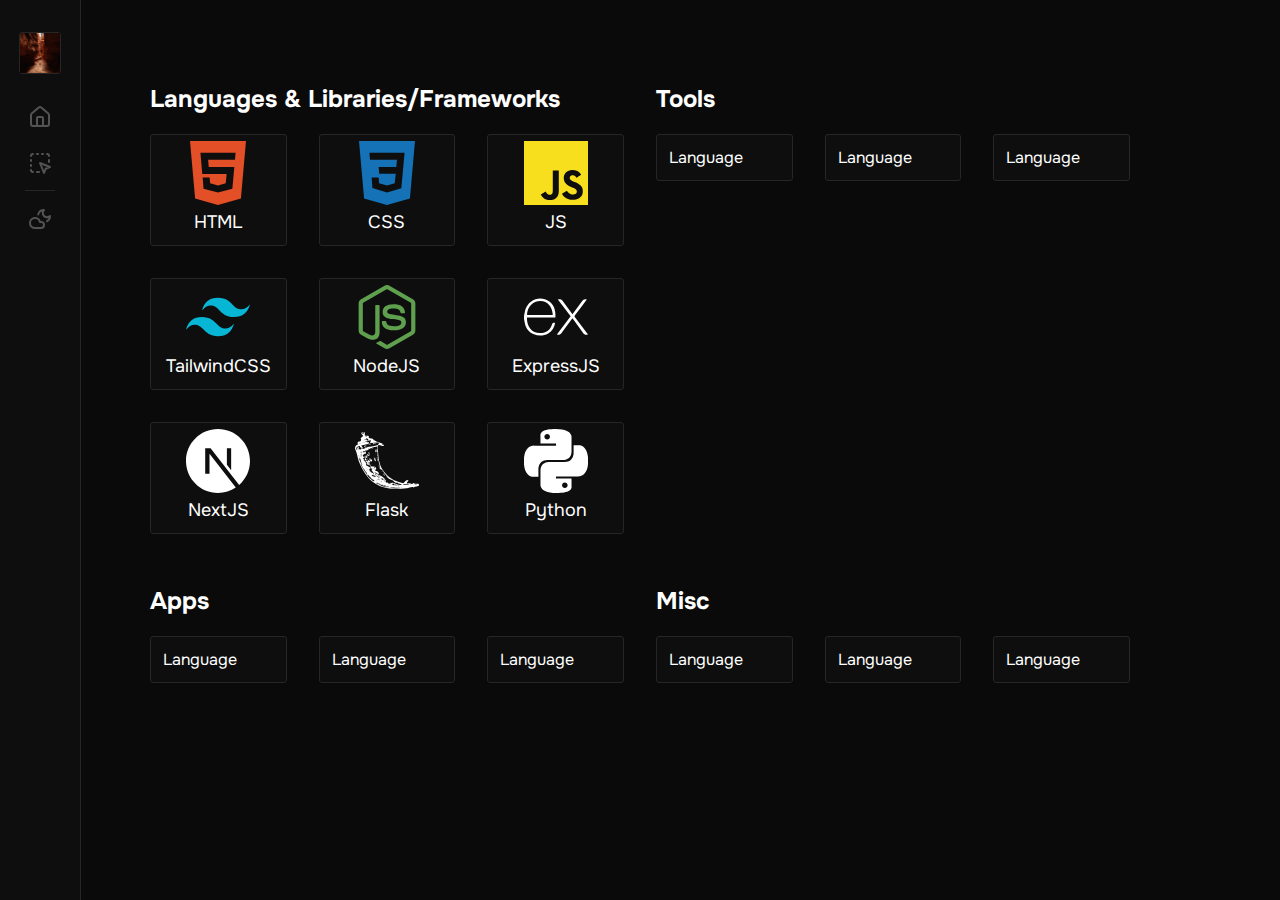
==== tools.html @ aadc6fd4 "a" ====
<!DOCTYPE html>
<html lang="en">

<head>
    <script src="./js/main.js"></script>
    <script src="./js/theme.js"></script>
    <script src="./js/tooltip.js"></script>
    <link rel="stylesheet" href="./css/styles.css">
    <link rel="stylesheet" href="./css/rootVariables.css">
    <link rel="stylesheet" href="./css/responsive.css">
    <meta charset="UTF-8">
    <meta name="viewport" content="width=device-width, initial-scale=1.0">
    <meta name="description"
        content="Aldo Hernandez is a web developer from Utah. He specializes mainly in web design but also has experience in Discord bot development.">
    <link rel="icon" type="image/x-icon" href="./assets/img/favicon.ico">
    <meta name="keywords" content="web developer, web design, discord bot development, aldo hernandez">
    <title>Aldo Hernandez | Web Developer</title>
</head>

<body>
    <main class="root">
        <div class="sidebar-main-container">
            <div class="sidebar-toggle">
                <div class="sidebar-toggle-button tooltip" onclick="toggleSidebar()">
                    <svg xmlns="http://www.w3.org/2000/svg" width="24" height="24" viewBox="0 0 24 24" fill="none"
                        stroke="currentColor" stroke-width="2" stroke-linecap="round" stroke-linejoin="round">
                        <line x1="4" x2="20" y1="12" y2="12" />
                        <line x1="4" x2="20" y1="6" y2="6" />
                        <line x1="4" x2="20" y1="18" y2="18" />
                    </svg>
                    <div class="tooltip-content">
                        Toggle Sidebar
                    </div>
                </div>
            </div>
            <aside id="sidebar" class="sidebar-container">
                <ul class="sidebar-items-container">
                    <div class="sidebar-brand-container">
                        <div class="sidebar-brand tooltip" onclick="toggleSidebar()">
                            <img src="./assets/img/hero_image.jpg" alt="logo" width="40" height="40">
                            <div class="tooltip-content">
                                Toggle Sidebar
                            </div>
                        </div>
                    </div>
                    <li class="sidebar-item">
                        <a href="/" class="sidebar-item-link tooltip">
                            <svg xmlns="http://www.w3.org/2000/svg" width="24" height="24" viewBox="0 0 24 24"
                                fill="none" stroke="currentColor" stroke-width="2" stroke-linecap="round"
                                stroke-linejoin="round">
                                <path d="M15 21v-8a1 1 0 0 0-1-1h-4a1 1 0 0 0-1 1v8" />
                                <path
                                    d="M3 10a2 2 0 0 1 .709-1.528l7-5.999a2 2 0 0 1 2.582 0l7 5.999A2 2 0 0 1 21 10v9a2 2 0 0 1-2 2H5a2 2 0 0 1-2-2z" />
                            </svg>
                            <div class="tooltip-content">Home</div>
                        </a>
                    </li>
                    <li class="sidebar-item">
                        <a href="/tools.html" class="sidebar-item-link tooltip">
                            <svg xmlns="http://www.w3.org/2000/svg" width="24" height="24" viewBox="0 0 24 24"
                                fill="none" stroke="currentColor" stroke-width="2" stroke-linecap="round"
                                stroke-linejoin="round">
                                <path d="M5 3a2 2 0 0 0-2 2" />
                                <path d="M19 3a2 2 0 0 1 2 2" />
                                <path d="m12 12 4 10 1.7-4.3L22 16Z" />
                                <path d="M5 21a2 2 0 0 1-2-2" />
                                <path d="M9 3h1" />
                                <path d="M9 21h2" />
                                <path d="M14 3h1" />
                                <path d="M3 9v1" />
                                <path d="M21 9v2" />
                                <path d="M3 14v1" />
                            </svg>
                            <div class="tooltip-content">Tools</div>
                        </a>
                    </li>
                    <div class="horizontal-divider"></div>
                    <li class="sidebar-item tooltip">
                        <div class="sidebar-item-link theme-changer" onclick="toggleTheme()"></div>
                        <div class="tooltip-content">
                            Toggle Theme
                        </div>
                    </li>
                </ul>
            </aside>
        </div>

        <div class="container grid-container">
            <article class="languages-container">
                <h2 class="section-title">Languages & Libraries/Frameworks</h2>
                <div class="grid-cols-3">
                    <div class="card no-transform">
                        <div class="card-header">
                            <svg class="card-svg" fill="#E34F26" width="64" heigth="64" viewBox="0 0 24 24"
                                xmlns="http://www.w3.org/2000/svg">
                                <path
                                    d="M1.5 0h21l-1.91 21.563L11.977 24l-8.564-2.438L1.5 0zm7.031 9.75l-.232-2.718 10.059.003.23-2.622L5.412 4.41l.698 8.01h9.126l-.326 3.426-2.91.804-2.955-.81-.188-2.11H6.248l.33 4.171L12 19.351l5.379-1.443.744-8.157H8.531z" />
                            </svg>
                        </div>
                        <div class="card-content text-center text-lg">
                            <span>HTML</span>
                        </div>
                    </div>
                    <div class="card no-transform">
                        <div class="card-header">
                            <svg class="card-svg" fill="#1572B6" width="64" heigth="64" viewBox="0 0 24 24"
                                xmlns="http://www.w3.org/2000/svg">
                                <path
                                    d="M1.5 0h21l-1.91 21.563L11.977 24l-8.565-2.438L1.5 0zm17.09 4.413L5.41 4.41l.213 2.622 10.125.002-.255 2.716h-6.64l.24 2.573h6.182l-.366 3.523-2.91.804-2.956-.81-.188-2.11h-2.61l.29 3.855L12 19.288l5.373-1.53L18.59 4.414z" />
                            </svg>
                        </div>
                        <div class="card-content text-center text-lg">
                            <span>CSS</span>
                        </div>
                    </div>
                    <div class="card no-transform">
                        <div class="card-header">
                            <svg class="card-svg" fill="#F7DF1E" width="64" heigth="64" viewBox="0 0 24 24"
                                xmlns="http://www.w3.org/2000/svg">
                                <path
                                    d="M0 0h24v24H0V0zm22.034 18.276c-.175-1.095-.888-2.015-3.003-2.873-.736-.345-1.554-.585-1.797-1.14-.091-.33-.105-.51-.046-.705.15-.646.915-.84 1.515-.66.39.12.75.42.976.9 1.034-.676 1.034-.676 1.755-1.125-.27-.42-.404-.601-.586-.78-.63-.705-1.469-1.065-2.834-1.034l-.705.089c-.676.165-1.32.525-1.71 1.005-1.14 1.291-.811 3.541.569 4.471 1.365 1.02 3.361 1.244 3.616 2.205.24 1.17-.87 1.545-1.966 1.41-.811-.18-1.26-.586-1.755-1.336l-1.83 1.051c.21.48.45.689.81 1.109 1.74 1.756 6.09 1.666 6.871-1.004.029-.09.24-.705.074-1.65l.046.067zm-8.983-7.245h-2.248c0 1.938-.009 3.864-.009 5.805 0 1.232.063 2.363-.138 2.711-.33.689-1.18.601-1.566.48-.396-.196-.597-.466-.83-.855-.063-.105-.11-.196-.127-.196l-1.825 1.125c.305.63.75 1.172 1.324 1.517.855.51 2.004.675 3.207.405.783-.226 1.458-.691 1.811-1.411.51-.93.402-2.07.397-3.346.012-2.054 0-4.109 0-6.179l.004-.056z" />
                            </svg>
                        </div>
                        <div class="card-content text-center text-lg">
                            <span>JS</span>
                        </div>
                    </div>
                    <div class="card no-transform">
                        <div class="card-header">
                            <svg class="card-svg" fill="#06B6D4" width="64" heigth="64" viewBox="0 0 24 24"
                                xmlns="http://www.w3.org/2000/svg">
                                <path
                                    d="M12.001,4.8c-3.2,0-5.2,1.6-6,4.8c1.2-1.6,2.6-2.2,4.2-1.8c0.913,0.228,1.565,0.89,2.288,1.624 C13.666,10.618,15.027,12,18.001,12c3.2,0,5.2-1.6,6-4.8c-1.2,1.6-2.6,2.2-4.2,1.8c-0.913-0.228-1.565-0.89-2.288-1.624 C16.337,6.182,14.976,4.8,12.001,4.8z M6.001,12c-3.2,0-5.2,1.6-6,4.8c1.2-1.6,2.6-2.2,4.2-1.8c0.913,0.228,1.565,0.89,2.288,1.624 c1.177,1.194,2.538,2.576,5.512,2.576c3.2,0,5.2-1.6,6-4.8c-1.2,1.6-2.6,2.2-4.2,1.8c-0.913-0.228-1.565-0.89-2.288-1.624 C10.337,13.382,8.976,12,6.001,12z" />
                            </svg>
                        </div>
                        <div class="card-content text-center text-lg">
                            <span>TailwindCSS</span>
                        </div>
                    </div>
                    <div class="card no-transform">
                        <div class="card-header">
                            <svg class="card-svg" fill="#5FA04E" width="64" heigth="64" viewBox="0 0 24 24"
                                xmlns="http://www.w3.org/2000/svg">
                                <path
                                    d="M11.998,24c-0.321,0-0.641-0.084-0.922-0.247l-2.936-1.737c-0.438-0.245-0.224-0.332-0.08-0.383 c0.585-0.203,0.703-0.25,1.328-0.604c0.065-0.037,0.151-0.023,0.218,0.017l2.256,1.339c0.082,0.045,0.197,0.045,0.272,0l8.795-5.076 c0.082-0.047,0.134-0.141,0.134-0.238V6.921c0-0.099-0.053-0.192-0.137-0.242l-8.791-5.072c-0.081-0.047-0.189-0.047-0.271,0 L3.075,6.68C2.99,6.729,2.936,6.825,2.936,6.921v10.15c0,0.097,0.054,0.189,0.139,0.235l2.409,1.392 c1.307,0.654,2.108-0.116,2.108-0.89V7.787c0-0.142,0.114-0.253,0.256-0.253h1.115c0.139,0,0.255,0.112,0.255,0.253v10.021 c0,1.745-0.95,2.745-2.604,2.745c-0.508,0-0.909,0-2.026-0.551L2.28,18.675c-0.57-0.329-0.922-0.945-0.922-1.604V6.921 c0-0.659,0.353-1.275,0.922-1.603l8.795-5.082c0.557-0.315,1.296-0.315,1.848,0l8.794,5.082c0.57,0.329,0.924,0.944,0.924,1.603 v10.15c0,0.659-0.354,1.273-0.924,1.604l-8.794,5.078C12.643,23.916,12.324,24,11.998,24z M19.099,13.993 c0-1.9-1.284-2.406-3.987-2.763c-2.731-0.361-3.009-0.548-3.009-1.187c0-0.528,0.235-1.233,2.258-1.233 c1.807,0,2.473,0.389,2.747,1.607c0.024,0.115,0.129,0.199,0.247,0.199h1.141c0.071,0,0.138-0.031,0.186-0.081 c0.048-0.054,0.074-0.123,0.067-0.196c-0.177-2.098-1.571-3.076-4.388-3.076c-2.508,0-4.004,1.058-4.004,2.833 c0,1.925,1.488,2.457,3.895,2.695c2.88,0.282,3.103,0.703,3.103,1.269c0,0.983-0.789,1.402-2.642,1.402 c-2.327,0-2.839-0.584-3.011-1.742c-0.02-0.124-0.126-0.215-0.253-0.215h-1.137c-0.141,0-0.254,0.112-0.254,0.253 c0,1.482,0.806,3.248,4.655,3.248C17.501,17.007,19.099,15.91,19.099,13.993z" />
                            </svg>
                        </div>
                        <div class="card-content text-center text-lg">
                            <span>NodeJS</span>
                        </div>
                    </div>
                    <div class="card no-transform">
                        <div class="card-header">
                            <svg class="card-svg" fill="#FFF" width="64" height="64" viewBox="0 0 32 32"
                                xmlns="http://www.w3.org/2000/svg">
                                <path
                                    d="M32 24.795c-1.164.296-1.884.013-2.53-.957l-4.594-6.356-.664-.88-5.365 7.257c-.613.873-1.256 1.253-2.4.944l6.87-9.222-6.396-8.33c1.1-.214 1.86-.105 2.535.88l4.765 6.435 4.8-6.4c.615-.873 1.276-1.205 2.38-.883l-2.48 3.288-3.36 4.375c-.4.5-.345.842.023 1.325L32 24.795zM.008 15.427l.562-2.764C2.1 7.193 8.37 4.92 12.694 8.3c2.527 1.988 3.155 4.8 3.03 7.95H1.48c-.214 5.67 3.867 9.092 9.07 7.346 1.825-.613 2.9-2.042 3.438-3.83.273-.896.725-1.036 1.567-.78-.43 2.236-1.4 4.104-3.45 5.273-3.063 1.75-7.435 1.184-9.735-1.248C1 21.6.434 19.812.18 17.9c-.04-.316-.12-.617-.18-.92q.008-.776.008-1.552zm1.498-.38h12.872c-.084-4.1-2.637-7.012-6.126-7.037-3.83-.03-6.58 2.813-6.746 7.037z" />
                            </svg>
                        </div>
                        <div class="card-content text-center text-lg">
                            <span>ExpressJS</span>
                        </div>
                    </div>
                    <div class="card no-transform">
                        <div class="card-header">
                            <svg class="card-svg" fill="#FFF" width="64" height="64" viewBox="0 0 24 24"
                                xmlns="http://www.w3.org/2000/svg">
                                <path
                                    d="M18.665 21.978C16.758 23.255 14.465 24 12 24 5.377 24 0 18.623 0 12S5.377 0 12 0s12 5.377 12 12c0 3.583-1.574 6.801-4.067 9.001L9.219 7.2H7.2v9.596h1.615V9.251l9.85 12.727Zm-3.332-8.533 1.6 2.061V7.2h-1.6v6.245Z" />
                            </svg>
                        </div>
                        <div class="card-content text-center text-lg">
                            <span>NextJS</span>
                        </div>
                    </div>
                    <div class="card no-transform">
                        <div class="card-header">
                            <svg class="card-svg" fill="#FFF" width="64" height="64" viewBox="0 0 32 32"
                                xmlns="http://www.w3.org/2000/svg">
                                <path
                                    d="M9.563 26.873c-1.22-.96-2.52-1.878-3.408-3.172-1.87-2.283-3.31-4.925-4.294-7.703-.595-1.806-.8-3.743-1.566-5.48-.802-1.26.138-2.64 1.52-3.04.615-.118 1.696-.7.39-.284-1.17.858-1.283-.78-.083-.884.82-.11 1.12-.78.84-1.382-.88-.574 2.132-1.203.616-2.06C2 1.168 5.786.84 4.852 2.774 4.63 4.26 7.498 2.5 6.832 4.218c.677.825 2.534.188 2.487 1.345.986.068 1.324.897 2.25.96.96.433 2.697.774 3.023 1.855-.95.753-3.153-1.555-3.26.53.288 3.08.214 6.252 1.34 9.185.533 1.775 1.825 3.173 2.99 4.556 1.117 1.354 2.63 2.308 4.17 3.11 1.352.638 2.81 1.06 4.283 1.326.597-.457 1.653-2.156 2.584-1.44.045.806-1.85 1.684-.09 1.595 1.035-.312 1.752.8 2.603-.204.785.93 3.26-.593 2.703 1.306-.755.487-1.856.193-2.612.863-1.247-.623-2.24.557-3.62.408-1.533.275-3.092.385-4.646.387-2.55-.2-5.153-.286-7.578-1.174-1.367-.397-2.7-1.175-3.9-1.954zm2.153.933c1.334.576 2.64 1.184 4.1 1.368 2.32.322 4.715.82 7.043.366-1.054-.476-2.143.185-3.193-.34-1.26.27-2.6-.07-3.9-.237-1.455-.648-3.026-1.094-4.388-1.936-1.703-.622.88.798 1.34.913 1.064.604-1.17-.3-1.486-.56-.892-.5-1.005-.396-.088.112l.56.314zm-2.54-1.794c1.293.48-.006-.91-.597-.83-.262-.455-1.003-.743-.48-.987-.94.326-.984-1.24-1.425-1.016-.994-.314-.387-1.426-1.57-2.11-.108-.72-1.176-1.343-1.516-2.428-.15-.556-1.207-2.15-.558-.666.552 1.43 1.524 2.653 2.334 3.875.628 1.164 1.37 2.38 2.514 3.107.386.37.758.937 1.302 1.053zm-3.724-4.09c.045-.195.236.422 0 0zm5.273 4.663c.286-.128-.412-.162 0 0zm.7.256c-.073-.353-.32.198 0 0zm.88.366c.418-.398-.645-.25 0 0zm1.506.84c.254-.375-.813-.14 0 0zm-2.89-2.015c.65-.42-.84-.006 0 0zm.66.33c-.02-.222-.235.1 0 0zm3.293 2.056c.53.334 3.092.732 1.488.137-.27.056-2.975-.766-1.488-.137zm-5.228-4.072c-.05-.222-.822-.246 0 0zm1.533.894c.4-.28-.828-.215 0 0zm1.3.8c.573-.216-.928-.217 0 0zM9.02 23.665c.62.476 2.506.06.95-.284-.707-.377-2.3-.635-1.214.227l.263.057zm4.32 2.637c.26-.44-1.086-.252 0 0zm-1.313-1.043c1.52.43-1.277-.96-.375-.16l.2.09.175.068zm2.632 1.52c1.44.014-1.3-.2 0 0zm-6.193-3.947c-.056-.268-.355.022 0 0zm8.627 5.312c.038-.484-.47.36 0 0zm-6.17-3.81c-.087-.255-.45-.01 0 0zm-2.32-1.67c.826-.05-1.13-.364 0 0zM5.856 20.89c-.103-.396-.898-.712 0 0zm7.212 4.577c-.15-.173-.07.037 0 0zm4.488 2.755c-.014-.264-.244.1 0 0zm-4.885-3.165c.08-.34-.705-.103 0 0zm-3.344-2.12c.615-.065-.985-.415 0 0zm5.656 3.515c.958-.38-.933-.185 0 0zm-2.942-1.997c1.103.142-1.313-.75-.243-.08l.243.08zm3.835 2.358c1.03-.615.69 1.443 1.748.174 1.043-.762-.9.942.384.136.93-.622 2.303.295 3.17.593.624-.03 1.23.54 1.87.193 1.23-.332-2.408-.492-1.454-1.08-1.126.328-1.958-.39-2.513-1.112-1.264-.292-2.724-.938-3.355-2.056-.257-.42.37.06-.222-.627-.76-.677-1.14-1.446-1.652-2.27-.61-.325-.683-1.284-.744-.032.005-.79-.737-1.323-.92-1.102-.003-.76.795-.38.236-.942-.12-.79-.516-1.61-.634-2.502-.185-.43-.026-1.35-.63-.377-.22 1.027-.073-1.262.27-.508.45-.77-.162-.68-.186-.573.293-.65.186-1.572-.077-1.22.156-.69.247-2.535-.233-2.208.29-.72.552-3.297-.712-2.315-.512.007-1.398.186-1.817.394 1.313.724-.132.262-.668.146-.07.67-.6.38-1.26.387 1.058.13-.515 1.08-1.12.712-.788.376.68 1.316.015 1.607.082.437-1.207-.158-1.106.854-.764-.322-.105 1.2.278.685 1.3.352.915 1.154.948 1.917-.212.444-1.046-1.044-.186-.975-.68-1.103-.75-.4-1.315.114-.13.037 1.44.73.454 1.07.867.134.892.893 1.068 1.372.52.543.413-.6 1.037.053-.395-.58-2.09-1.637-.725-1.3-.007-.584-.247-1.056.172-1.045.415-.75-.434 1.85.5.896.258-.113.323-.75.787.06.674.664.244 1.144-.708.536.17.578 1.273.784 1.065 1.687.22.795.527.502.795.456.2.772.33.204.34-.163.962.206.736.775 1.038 1.172.663.3-.95-2.028.19-.7 1.197 1.08.45 1.533-.625 1.36.68-.055.9.92 1.75.885.776.37 1.3 1.787-.036 1.196-.463-.418-2.106-.934-.764-.14 1.238.574 2.222.916 3.416 1.637.854.6 1.223 1.308 1.547 1.447-.718.343-2.164-.274-1.1-.463-.67-.122-1.424-.46-.782.374.546.456 1.933.408 2.182.46-.21.464-.573.5.008.537-.648.346.208.4.268.597zm-1.326-3.744c-.395-.413-.497-1.185-.07-.513.22.088.7 1.263.07.513zM18.87 25.8c.246-.016.007.187 0 0zm-4.94-3.755c-.016-.624.142.48 0 0zm-.43-.577c-.497-.96.625.27 0 0zm-5.202-3.6c.292-.078.144.498 0 0zm4.14 2.244c.18-.673.2.564 0 0zm-2.925-2.034c-.206-.37.43.348 0 0zm2.51.804c-.47-1.053.334-.575.105.172l-.105-.172zm-4.328-2.886c-.2-.346-.557-1.36-.445-1.67.1.504 1.072 2.17.476.7-.658-1.24.787.402.936.712.07.307-.406-.084-.084.638-.588-.822-.347.454-.882-.37zm-1.337-.922c.055-.804.306.55 0 0zm.602.208c.287-.606.486.845 0 0zM5.5 14.182c-.498-.495-.858-.95.024-.307.34.013-.755-1.037.082-.334.88.16.434 1.443-.105.64zm.76-.02c.29-.287.154.282 0 0zm.468.15c-.44-.822.532.345 0 0zm-.93-.888c-1.448-1.29 1.82.673.236.24l-.236-.24zm4.148 2.41c-.627-.375-.167-2.644.047-1.093.61-.197-.034.802.42.792-.07.63-.275.857-.467.3zm1.534.907c.06-.684.13.468 0 0zm-.266-.264c.07-.292.006.344 0 0zM6.092 13c-.93-1.283 2.703 1.298.596.325-.22-.058-.485-.078-.596-.325zm2.955 1.566c-.088-1.08.196.18 0 0zm2.243 1.44c.173-.615.013.407 0 0zM6.235 12.51c.553-.118 2.3.97.695.31-.177-.196-.556-.107-.695-.31zm4.746 2.366c.06-1.105.33-.66.002.16l-.002-.16zm-4.335-2.75c.226-.33-.598-1.493.118-.417.3.246.897.412.38.516.815.72-.2.195-.497-.1zm4.1 2.406c.155-1.26.137.737 0 0zm-4.57-3.568c.172-.074.09.23 0 0zm1.07.637c.275-.578.508.644 0 0zm3.017 1.678c-.002-.22.057.323 0 0zm-.175-.386c-.418-1.033.4.547 0 0zm-.257-.678c-.07-.427.24.536 0 0zm.418-.68c-.288-.506.363-2.23.436-1.16-.303.834-.087 1.3.123.18.39-.88-.084 1.737-.56.98zm.43-2.566c.125-.154.028.185 0 0zM9.96 23.12c-.17-.15.022.094 0 0zm1.48.748c.823.212.82-.128.075-.23-.4-.372-1.662-.767-.532-.046.074.2.31.185.457.275zm-2.92-1.94c.453.34 1.707.958.646.13.358-.416-.685-.638-.34-.916-.88-.54-.695-.5-.078-.473-1.058-.473.153-.437.096-.68-.408-.08-2.026-.72-1.074.052-.968-.493-.23.184-.523.113-1-.27.88.754-.157.5.567.45 1.528 1.153.24.476-.17.244.922.615 1.2.8zm1.547.89c1.88.606-.923-.74 0 0zm7.92 4.798c.024-.374-.257.32 0 0zm.814.343c.434-.42.018.67.72-.103.007-.553-.02-.88-.806-.208-.217.12-.313.63.087.31zM5.878 19.84c-.133-.524-.934-.522 0 0zm.87.57c-.323-.535-1.152-.485 0 0zm4.946 2.983c.483.43 2.218.315.586.053-.24-.357-1.533-.27-.586-.053zm6.798 4.2c.743-.624-.72.278 0 0zm1.546 1.062c.005-.2-.32.087 0 0zm.003-.28c.823-.87-.797.05 0 0zM3.74 18.05c-.7-1-.436-1.45-1.112-2.267-.128-.625-1.16-2.043-.534-.54.574.88.744 2.24 1.646 2.81zm16.04 10.046c1.515-.978-.62-.426 0 0zm1.156.453c.76-.65-.48-.136 0 0zM5.62 18.735c.217-.323-.56-.042 0 0zm15.075 9.505c.734-.473-.17-.4-.133.043l.133-.043zm-9.962-6.28c-.025-.32-.388.027 0 0zm.615.354c-.196-.396-.3.062 0 0zm10.525 6.245c.94-.68-.57-.13-.197.13l.197-.13zm-.36-.174c.767-.642-.81.284 0 0zm1.84 1.225c.514-.344-.625-.11 0 0zm-17.26-11.11c.69.154 2.755 1.698 1.537.107-.624-.185-.25-1.71-.887-1.44.427.714.35 1.018-.546.568-1.127-.55-.633.272-.413.5-.3.07.397.26.31.266zm-3.14-2.48c.123-.51-1.137-2.81-.595-1.152.195.347.175 1.005.595 1.152zm5.766 3.555c-.356-.297-.017-.042 0 0zm.874.204c0-.54-.966-.22 0 0zm7.577 4.776c-.145-.37-.57-.008 0 0zm.364.266c-.054-.207-.2.04 0 0zm3.003 1.892c.29-.213-.36-.028 0 0zM4.52 16.422c.826-.32-.885-.228 0 0zM16.5 23.97c-.01-.535-.527.133 0 0zM4.193 15.66c.53-.18-.49-.118 0 0zm1.54.746c-.01-.176-.163.067 0 0zm18.788 11.52c.682-.138 2.238.347 2.49-.18-.83-.02-2.867-.585-2.963.134l.18.03.293.018zM6.223 16.53c.012-.542-.422-.02 0 0zm-4.05-2.81c-.184-1.032-.7-.156 0 0zm.965.243c.012-.332-.884-.298 0 0zm.552.27c-.16-.13-.124.163 0 0zm3.473 2.227c.164-.15-.387-.11 0 0zm-3.84-2.84c-.094-.78-1.12-.117 0 0zm-1.98-1.285c-.028-.36-.193.136 0 0zm.295-.222c-.048-.427-.253.054 0 0zm1.627.97c.688-.27-1.253-.56-.14-.05l.14.05zM25.043 26.54c.44-.404-.56-.125 0 0zm2.63 1.363c.177-.52-.445.07 0 0zM3.43 12.235c.073-.505-.546.1 0 0zm-2.316-1.55C.992 9.97 1.01 8.72 2.198 9.142c-1.587.316 1.1 1.974.76.664.668.033 1.306-.395.955.253C5.23 9.916 6.14 8.774 7.412 8.935c1-.132 2.072-.23 3.14-.63.877-.063 1.72-1.007 1.24-1.567-1.196-.1-2.448.048-3.77.312-1.465.304-2.795.883-4.273 1.13-1.44.194.29.533-.123.61-.75.26.897.436-.097.712-.614-.117-1.253-.328-.99-.975-1.38.18-2.593.752-1.502 2.156l.08.001zM4.442 9c.323-1.192 1.733.98.53.16-.143-.108-.38-.195-.53-.16zm.063-.578c.467-.347.248.195 0 0zm.593.01c.043-.548 1.358.3.217.197l-.217-.197zm.81-.326c.297-.347.086.307 0 0zm.208-.14c.494-.593 2.793-.38 1.1-.058-.45-.34-.797.2-1.1.058zm3-.463c-.074-1.62 1.492.575 0 0zm.852-.005c.31-.816 1.21-.328.145-.164.023.087-.032.422-.145.164zm-6.873 4.327c.93-.57-.987-.494 0 0zm.688.2c.326-.347-.7-.14 0 0zM1.757 10.57c.53-.41-.63-.155 0 0zm27.47 17.185c.015-.474-.406.213 0 0zm-2.79-1.905c.08-.545-.36.047 0 0zm3.56 2.09c.743.003 2.252-.23.635-.23-.254.04-1.48.03-.635.23zM4.39 11.673c.602-.04.94-.663-.117-.628-1.64-.17 1.446.562-.2.352-.222.147.314.316.327.275zm.53.268c-.063-.386-.186.205 0 0zm.63-1.676c.26-.324-.36-.087 0 0zm-2-3.344c1.074-.365 2.542-.775 3.05.18-.516-.62-.208-1.232.28-.324.69.918 1.034-.418.586-.726.51.634 1.09.934.342.04.815-.98-1.63.128-2.186.117-.267.12-2.76.636-2.07.713zm.63-1.205c.612-.462 2.118.275 1.152-.46-.095-.083-2.115.557-1.152.46zm2.232.092c.716.018-.31-.963.544-.518-.14-.458-.994-.543-1.412-.727-.236.418.48 1.25.867 1.245zm-1.84-2.026c.248-.336-.435.17 0 0zM5.48 4c1.155-.153-.294-.497-.233-.012L5.48 4zM3.776 2.67c-.813-1.062 1.53.178.703-.933-.696-.553-1.363.624-.703.933zm10.434 5.62c.373-.66-1.54-.89-.25-.234.118.04.092.28.25.234z" />
                            </svg>
                        </div>
                        <div class="card-content text-center text-lg">
                            <span>Flask</span>
                        </div>
                    </div>
                    <div class="card no-transform">
                        <div class="card-header">
                            <svg class="card-svg" fill="#FFF" width="64" height="64" viewBox="0 0 24 24"
                                xmlns="http://www.w3.org/2000/svg">
                                <path
                                    d="M14.25.18l.9.2.73.26.59.3.45.32.34.34.25.34.16.33.1.3.04.26.02.2-.01.13V8.5l-.05.63-.13.55-.21.46-.26.38-.3.31-.33.25-.35.19-.35.14-.33.1-.3.07-.26.04-.21.02H8.77l-.69.05-.59.14-.5.22-.41.27-.33.32-.27.35-.2.36-.15.37-.1.35-.07.32-.04.27-.02.21v3.06H3.17l-.21-.03-.28-.07-.32-.12-.35-.18-.36-.26-.36-.36-.35-.46-.32-.59-.28-.73-.21-.88-.14-1.05-.05-1.23.06-1.22.16-1.04.24-.87.32-.71.36-.57.4-.44.42-.33.42-.24.4-.16.36-.1.32-.05.24-.01h.16l.06.01h8.16v-.83H6.18l-.01-2.75-.02-.37.05-.34.11-.31.17-.28.25-.26.31-.23.38-.2.44-.18.51-.15.58-.12.64-.1.71-.06.77-.04.84-.02 1.27.05zm-6.3 1.98l-.23.33-.08.41.08.41.23.34.33.22.41.09.41-.09.33-.22.23-.34.08-.41-.08-.41-.23-.33-.33-.22-.41-.09-.41.09zm13.09 3.95l.28.06.32.12.35.18.36.27.36.35.35.47.32.59.28.73.21.88.14 1.04.05 1.23-.06 1.23-.16 1.04-.24.86-.32.71-.36.57-.4.45-.42.33-.42.24-.4.16-.36.09-.32.05-.24.02-.16-.01h-8.22v.82h5.84l.01 2.76.02.36-.05.34-.11.31-.17.29-.25.25-.31.24-.38.2-.44.17-.51.15-.58.13-.64.09-.71.07-.77.04-.84.01-1.27-.04-1.07-.14-.9-.2-.73-.25-.59-.3-.45-.33-.34-.34-.25-.34-.16-.33-.1-.3-.04-.25-.02-.2.01-.13v-5.34l.05-.64.13-.54.21-.46.26-.38.3-.32.33-.24.35-.2.35-.14.33-.1.3-.06.26-.04.21-.02.13-.01h5.84l.69-.05.59-.14.5-.21.41-.28.33-.32.27-.35.2-.36.15-.36.1-.35.07-.32.04-.28.02-.21V6.07h2.09l.14.01zm-6.47 14.25l-.23.33-.08.41.08.41.23.33.33.23.41.08.41-.08.33-.23.23-.33.08-.41-.08-.41-.23-.33-.33-.23-.41-.08-.41.08z" />
                            </svg>
                        </div>
                        <div class="card-content text-center text-lg">
                            <span>Python</span>
                        </div>
                    </div>
                </div>
            </article>

            <!-- Tools (Like mongodb, postgresql, etc) -->
            <article class="tools-container">
                <h2 class="section-title">Tools</h2>
                <div class="grid-cols-3">
                    <div class="card">
                        <div class="card-header">
                            <!-- Logo will go here -->
                        </div>
                        <div class="card-content">
                            <span>Language</span>
                        </div>
                    </div>
                    <div class="card">
                        <div class="card-header">
                            <!-- Logo will go here -->
                        </div>
                        <div class="card-content">
                            <span>Language</span>
                        </div>
                    </div>
                    <div class="card">
                        <div class="card-header">
                            <!-- Logo will go here -->
                        </div>
                        <div class="card-content">
                            <span>Language</span>
                        </div>
                    </div>
                </div>
            </article>
            <!-- Apps -->
             <article class="apps-container">
                <h2 class="section-title">Apps</h2>
                <div class="grid-cols-3">
                    <div class="card">
                        <div class="card-header">
                            <!-- Logo will go here -->
                        </div>
                        <div class="card-content">
                            <span>Language</span>
                        </div>
                    </div>
                    <div class="card">
                        <div class="card-header">
                            <!-- Logo will go here -->
                        </div>
                        <div class="card-content">
                            <span>Language</span>
                        </div>
                    </div>
                    <div class="card">
                        <div class="card-header">
                            <!-- Logo will go here -->
                        </div>
                        <div class="card-content">
                            <span>Language</span>
                        </div>
                    </div>
                </div>
             </article>

            <!-- Misc (Things like my equipment ex: pc components, mice etc) -->
            <article class="misc-container">
                <h2 class="section-title">Misc</h2>
                <div class="grid-cols-3">
                    <div class="card">
                        <div class="card-header">
                            <!-- Logo will go here -->
                        </div>
                        <div class="card-content">
                            <span>Language</span>
                        </div>
                    </div>
                    <div class="card">
                        <div class="card-header">
                            <!-- Logo will go here -->
                        </div>
                        <div class="card-content">
                            <span>Language</span>
                        </div>
                    </div>
                    <div class="card">
                        <div class="card-header">
                            <!-- Logo will go here -->
                        </div>
                        <div class="card-content">
                            <span>Language</span>
                        </div>
                    </div>
                </div>
            </article>
        </div>

    </main>
</body>

</html>
---- css/styles.css ----
@import url('https://fonts.googleapis.com/css2?family=Onest:wght@100..900&display=swap');

*::before,
*::after {
    padding: 0;
    margin: 0;
    box-sizing: border-box;
}

body {
    background-color: var(--bg-background);
    color: var(--cr-primary);
    font-family: "Onest", sans-serif !important;
    font-optical-sizing: auto;
    trasnition: all 300ms cubic-bezier(0.4, 0, 0.2, 1);
    margin: 0;
}

html {
    scroll-behavior: smooth;
    trasnition: all 300ms cubic-bezier(0.4, 0, 0.2, 1);
    color: #52587a1a;
}

svg {
    stroke: var(--cr-secondary) !important;
}

a {
    color: var(--cr-primary);
    text-decoration: none;
}

a:hover {
    color: var(--accent);
}

li {
    list-style: none;
}

ul {
    padding: 0;
}

textarea {
    font-family: "Onest", sans-serif !important;
    resize: none;
}

blockquote {
    margin: 0;
}

blockquote::before {
    content: "“";
    font-size: 80px;
    color: var(--accent);
    position: absolute;
    top: -12px;
    left: 425px;
}

::-moz-selection {
    background: #fcfcfc;
    background: #ce9f6333;
    text-shadow: none;
}

::selection {
    background: #fcfcfc;
    background: #ce9f6333;
    text-shadow: none;
}

::-webkit-scrollbar {
    width: 0px;
    height: 6px;
    background: transparent;
}

::-webkit-scrollbar-thumb {
    background-color: rgb(39, 39, 39);
    border-radius: 999999px;
}

.root {
    min-height: 100%;
}

.container {
    display: flex;
    flex-direction: column;
    margin-left: auto;
    margin-right: auto;
    min-width: 980px;
    max-width: 980px;
    width: 100%;
    padding-top: 64px;
    padding-bottom: 64px;
}

.card {
    background-color: var(--bg-foreground);
    border: 1px solid var(--accent);
    border-radius: var(--border-sm);
    backdrop-filter: blur(4px);
    transition: all 300ms cubic-bezier(0.4, 0, 0.2, 1);
}

.card:hover {
    transform: scale(1.05);
    z-index: 1000;
    position: relative;
    backdrop-filter: none;
    transition: all 300ms cubic-bezier(0.4, 0, 0.2, 1);
}

.card.hovered {
    filter: blur(4px);
}

.card.no-hoverfilter:hover {
    filter: none;
}

.card.no-transform:hover {
    transform: scale(1);
}

.card-header {
    display: flex;
    flex-direction: row;
    margin-top: calc(0.375rem
            /* 6px */
            * calc(1 - 0));
    margin-bottom: calc(0.375rem
            /* 6px */
            * calc(1 - 0));
    padding: 24px;
    padding-top: 0px;
    padding-bottom: 0px;
    padding-left: 12px;
    padding-right: 12px;
    overflow: visible;
}

.card-header>h1 {
    width: 480px;
}

.card-header>h1>span {
    background-color: #ce9f63;
    border-radius: var(--border-sm);
    padding: 4px;
    padding-left: 8px;
    padding-right: 8px;
    transition: all 300ms cubic-bezier(0.4, 0, 0.2, 1);
}

.card-header>h1>span:hover {
    transform: scale(1.5);
    transition: all 300ms cubic-bezier(0.4, 0, 0.2, 1);
    margin-left: 8px;
}

.card-header>h1>span:hover::after {
    content: "🤫";
    margin-left: 8px;
}

.card-svg {
    margin-left: auto;
    margin-right: auto;
    stroke: none !important;
}

.card-image-container {
    display: flex;
    justify-content: center;
    align-items: center;
    margin-left: auto;
    padding: 24px;
    padding-top: 0px;
    padding-bottom: 0px;
}

.card-image {
    border-radius: var(--border-sm);
    border: 1px solid var(--accent);
}

.card-content {
    padding: 24px;
    padding-bottom: 12px;
    padding-top: 0px;
    padding-left: 12px;
    padding-right: 12px;
}

.testimonial-grid {
    display: flex;
    overflow-x: auto;
    scroll-snap-type: x mandatory;
    gap: 2rem;
    padding: 0.7rem;
    padding-left: 0;
    padding-right: 0;
    width: 100%;
    box-sizing: border-box;
}

.testimonial-grid.no-scrollbar {
    overflow-x: visible;
}

.testimonial-card {
    min-width: calc(50% - 1rem);
    scroll-snap-align: start;
    flex: auto 0 auto;
    box-sizing: border-box;
}

.testimonial-card:hover {
    transform: scale(1) !important;
}

.testimonial-grid.single-card .testimonial-card {
    flex: 1 1 auto;
    min-width: 100%;
}

.testimonial-grid::-webkit-scrollbar {
    height: 8px;
}

.testimonial-grid::-webkit-scrollbar-thumb {
    background-color: var(--accent);
    border-radius: 10px;
}

.testimonial-grid::-webkit-scrollbar-track {
    background: transparent;
}

.content-container {
    display: flex;
    justify-content: space-between;
}

.content {
    display: flex;
    flex-direction: column;
    justify-content: center;
    align-items: center;
    max-width: 480px;
    width: 100%;
    font-weight: normal;
}

.grid-container {
    display: grid;
    grid-template-columns: repeat(2, minmax(0, 1fr));
    gap: 2rem;
}

.nav-item-icon:hover {
    background-color: var(--accent);
    border-color: var(--accent);
}

.sidebar-container {
    background-color: var(--bg-foreground);
    border-right: 1px solid var(--accent);
    position: fixed;
    top: 0;
    left: 0;
    bottom: 0;
    width: 80px;
    transition-property: all;
    transition-timing-function: cubic-bezier(0.4, 0, 0.2, 1);
    transition-duration: 150ms;
    animation-duration: 300ms;
    z-index: 1000;
}

.sidebar-items-container {
    display: flex;
    flex-direction: column;
    justify-content: center;
    align-items: center;
    row-gap: 8px;
    padding-top: 16px;
    padding-bottom: 16px;
}

.sidebar-item {
    display: inline-block;
}

.sidebar-item-link {
    display: inline-flex;
    justify-content: center;
    align-items: center;
    width: 38px;
    height: 38px;
    color: var(--cr-secondary);
    border-radius: var(--border-full);
    column-gap: 8px;
    font-size: 14px;
    line-height: 20px;
}

.sidebar-item-link:hover {
    background-color: var(--bg-secondary);
    transition: all 300ms cubic-bezier(0.4, 0, 0.2, 1);
}

.sidebar-brand-container {
    margin-bottom: 16px;
}

.sidebar-brand {
    display: flex;
    justify-content: center;
    align-items: center;
    margin-left: auto;
    margin-right: auto;
    background-color: var(--bg-background);
    border: 1px solid var(--accent);
    border-radius: var(--border-sm);
}

.sidebar-brand:hover {
    cursor: pointer;
}

.sidebar-toggle {
    position: fixed;
    top: 20px;
    left: 12px;
    z-index: 1;
}

.sidebar-toggle-button {
    background-color: transparent;
    border: 1px solid var(--accent);
    border-radius: var(--border-sm);
    display: inline-flex;
    justify-content: center;
    align-items: center;
    padding: 8px;
    margin-top: 12px;
    column-gap: 8px;
}

.sidebar-toggle-button:hover {
    background-color: var(--accent);
    cursor: pointer;
    transition: all 300ms cubic-bezier(0.4, 0, 0.2, 1);
}

/* Tooltip Stuff */

.tooltip {
    position: relative;
    cursor: pointer;
    transition: all 300ms cubic-bezier(0.4, 0, 0.2, 1);
}

.tooltip[data-state="open"] .tooltip-content {
    visibility: visible;
    opacity: 1;
}

.tooltip .tooltip-content {
    background-color: var(--bg-secondary);
    color: var(--cr-primary);
    border: 1px solid var(--accent);
    border-radius: var(--border-sm);
    box-shadow: 0px 2px 10px rgba(0, 0, 0, 0.1);
    font-weight: 300;
    white-space: nowrap;
    position: absolute;
    padding: 3px 12px;
    z-index: 1000;
    transition: all 300ms cubic-bezier(0.4, 0, 0.2, 1);
    visibility: hidden;
    opacity: 0;
    font-size: 14px;
    line-height: 20px;
}

.footer-container {
    padding-top: 19px;
}

.footer {
    background: var(--bg-foreground);
    backdrop-blur: blur(64px);
    border: 1px solid var(--accent);
    border-radius: var(--border-sm);
    min-width: 960px;
    max-width: 960px;
    width: 100%;
}

.footer-content {
    display: flex;
    justify-content: space-between;
    height: 100%;
    padding-left: 32px;
    padding-right: 32px;
}

/* Misc */

.horizontal-divider {
    border-top: 1px solid var(--accent);
    width: 30px;
    margin-left: 8px;
    margin-right: 8px;
}


.center {
    display: flex;
    align-items: center;
    margin-left: auto;
    margin-right: auto;
}

.flex {
    display: flex;
}

.flex-column {
    display: flex;
    flex-direction: column;
}

.flex-row {
    display: flex;
    flex-direction: row;
}

.gap-8 {
    gap: 8px;
}

.grid-cols-3 {
    display: grid;
    gap: 2rem;
    grid-template-columns: repeat(3, 1fr);
}

.text-sm {
    font-size: var(--text-sm);
}

.text-md {
    font-size: var(--text-md);
}

.text-lg {
    font-size: var(--text-lg);
}

.text-xl {
    font-size: var(--text-xl);
}

.text-center {
    text-align: center;
}

.text-bold {
    font-weight: bold;
}

.w-full {
    max-width: 100%;
}

.controls {
    transition: opacity 0.3s, transform 0.3s;
}

.debug {
    border: 1px solid red;
}

.theme-changer:hover {
    cursor: pointer;
}
---- css/rootVariables.css ----
:root[data-theme="dark"] {
    --bg-background: #0a0a0a;
    --bg-foreground: #0e0e0e;
    --bg-primary: #404040c5;
    --bg-secondary: #171717;

    --cr-primary: #fff;
    --cr-secondary: #535353;
    --cr-svg: #fff;

    --accent: hsl(0, 0%, 15%);

    --text-sm: 14px;
    --text-md: 16px;
    --text-lg: 18px;
    --text-xl: 20px;

    --border-sm: 3px;
    --border-md: 6px;
    --border-lg: 9px;
    --border-xl: 12px;
    --border-full: 999999px;
}

:root[data-theme="light"] {
    --bg-background: #e5e5e5;
    --bg-foreground: #f0f0f0;
    --bg-primary: #d4d3d3;
    --bg-secondary: #dddddd;

    --cr-primary: #404040;
    --cr-secondary: #535353;
    --cr-svg: #fff;

    --accent: #cfcfcf;

    --border-sm: 3px;
    --border-md: 6px;
    --border-lg: 9px;
    --border-xl: 12px;
    --border-full: 999999px;
}
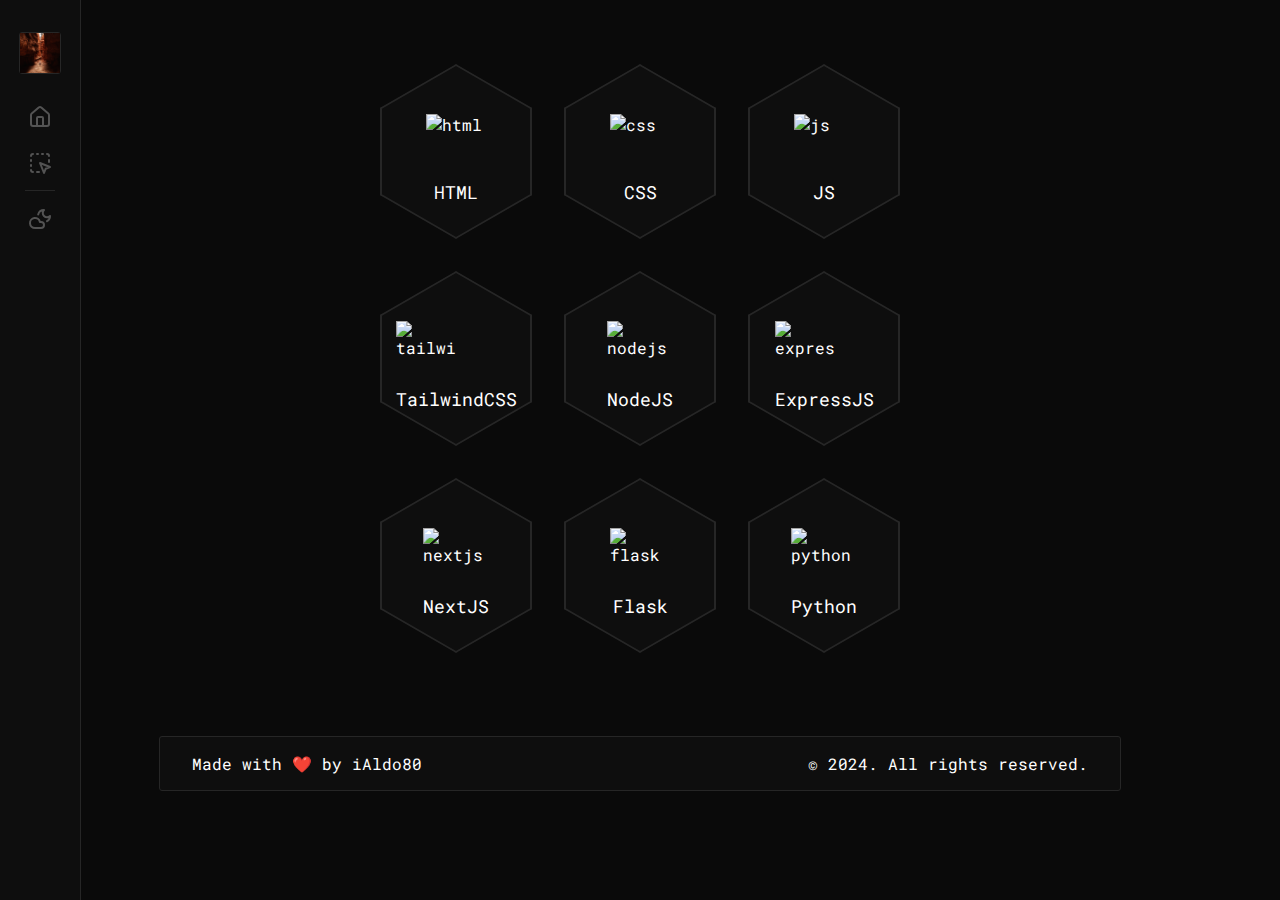
==== commit 723a34e2: "feat: Added abilitiy to press on a key and it will do x action." ====
--- a/tools.html
+++ b/tools.html
@@ -5,6 +5,7 @@
     <script src="./js/main.js"></script>
     <script src="./js/theme.js"></script>
     <script src="./js/tooltip.js"></script>
+    <script src="./js/random.js"></script>
     <link rel="stylesheet" href="./css/styles.css">
     <link rel="stylesheet" href="./css/rootVariables.css">
     <link rel="stylesheet" href="./css/responsive.css">
@@ -20,24 +21,11 @@
 <body>
     <main class="root">
         <div class="sidebar-main-container">
-            <div class="sidebar-toggle">
-                <div class="sidebar-toggle-button tooltip" onclick="toggleSidebar()">
-                    <svg xmlns="http://www.w3.org/2000/svg" width="24" height="24" viewBox="0 0 24 24" fill="none"
-                        stroke="currentColor" stroke-width="2" stroke-linecap="round" stroke-linejoin="round">
-                        <line x1="4" x2="20" y1="12" y2="12" />
-                        <line x1="4" x2="20" y1="6" y2="6" />
-                        <line x1="4" x2="20" y1="18" y2="18" />
-                    </svg>
-                    <div class="tooltip-content">
-                        Toggle Sidebar
-                    </div>
-                </div>
-            </div>
             <aside id="sidebar" class="sidebar-container">
                 <ul class="sidebar-items-container">
                     <div class="sidebar-brand-container">
-                        <div class="sidebar-brand tooltip" onclick="toggleSidebar()">
-                            <img src="./assets/img/hero_image.jpg" alt="logo" width="40" height="40">
+                        <div class="sidebar-brand tooltip">
+                            <img src="./assets/img/hero_image.jpg" alt="logo" width="40" height="40" />
                             <div class="tooltip-content">
                                 Toggle Sidebar
                             </div>
@@ -52,7 +40,7 @@
                                 <path
                                     d="M3 10a2 2 0 0 1 .709-1.528l7-5.999a2 2 0 0 1 2.582 0l7 5.999A2 2 0 0 1 21 10v9a2 2 0 0 1-2 2H5a2 2 0 0 1-2-2z" />
                             </svg>
-                            <div class="tooltip-content">Home</div>
+                            <div class="tooltip-content">Home <kbd>H</kbd></div>
                         </a>
                     </li>
                     <li class="sidebar-item">
@@ -71,228 +59,172 @@
                                 <path d="M21 9v2" />
                                 <path d="M3 14v1" />
                             </svg>
-                            <div class="tooltip-content">Tools</div>
+                            <div class="tooltip-content">Tools <kbd>T</kbd></div>
                         </a>
                     </li>
                     <div class="horizontal-divider"></div>
                     <li class="sidebar-item tooltip">
                         <div class="sidebar-item-link theme-changer" onclick="toggleTheme()"></div>
-                        <div class="tooltip-content">
-                            Toggle Theme
-                        </div>
+                        <div class="tooltip-content">Toggle Theme <kbd>C</kbd></div>
                     </li>
                 </ul>
             </aside>
         </div>
 
-        <div class="container grid-container">
-            <article class="languages-container">
-                <h2 class="section-title">Languages & Libraries/Frameworks</h2>
-                <div class="grid-cols-3">
-                    <div class="card no-transform">
-                        <div class="card-header">
-                            <svg class="card-svg" fill="#E34F26" width="64" heigth="64" viewBox="0 0 24 24"
-                                xmlns="http://www.w3.org/2000/svg">
-                                <path
-                                    d="M1.5 0h21l-1.91 21.563L11.977 24l-8.564-2.438L1.5 0zm7.031 9.75l-.232-2.718 10.059.003.23-2.622L5.412 4.41l.698 8.01h9.126l-.326 3.426-2.91.804-2.955-.81-.188-2.11H6.248l.33 4.171L12 19.351l5.379-1.443.744-8.157H8.531z" />
-                            </svg>
+        <div class="container">
+            <div class="grid-cols-3">
+                <div class="card polygon-card">
+                    <svg class="card-border" width="150" height="173" viewBox="0 0 150 173">
+                        <path d="M75 0 L150 43.25 L150 129.75 L75 173 L0 129.75 L0 43.25 Z" fill="none" stroke="#262626"
+                            stroke-width="2" />
+                    </svg>
+                    <div class="card-content">
+                        <div class="card-header">
+                            <img src="https://cdn.jsdelivr.net/gh/devicons/devicon/icons/html5/html5-original.svg"
+                                alt="html" width="60" height="60">
                         </div>
                         <div class="card-content text-center text-lg">
                             <span>HTML</span>
                         </div>
                     </div>
-                    <div class="card no-transform">
-                        <div class="card-header">
-                            <svg class="card-svg" fill="#1572B6" width="64" heigth="64" viewBox="0 0 24 24"
-                                xmlns="http://www.w3.org/2000/svg">
-                                <path
-                                    d="M1.5 0h21l-1.91 21.563L11.977 24l-8.565-2.438L1.5 0zm17.09 4.413L5.41 4.41l.213 2.622 10.125.002-.255 2.716h-6.64l.24 2.573h6.182l-.366 3.523-2.91.804-2.956-.81-.188-2.11h-2.61l.29 3.855L12 19.288l5.373-1.53L18.59 4.414z" />
-                            </svg>
+                </div>
+                <div class="card polygon-card">
+                    <svg class="card-border" width="150" height="173" viewBox="0 0 150 173">
+                        <path d="M75 0 L150 43.25 L150 129.75 L75 173 L0 129.75 L0 43.25 Z" fill="none" stroke="#262626"
+                            stroke-width="2" />
+                    </svg>
+                    <div class="card-content">
+                        <div class="card-header">
+                            <img src="https://cdn.jsdelivr.net/gh/devicons/devicon/icons/css3/css3-original.svg"
+                                alt="css" width="60" height="60">
                         </div>
                         <div class="card-content text-center text-lg">
                             <span>CSS</span>
                         </div>
                     </div>
-                    <div class="card no-transform">
-                        <div class="card-header">
-                            <svg class="card-svg" fill="#F7DF1E" width="64" heigth="64" viewBox="0 0 24 24"
-                                xmlns="http://www.w3.org/2000/svg">
-                                <path
-                                    d="M0 0h24v24H0V0zm22.034 18.276c-.175-1.095-.888-2.015-3.003-2.873-.736-.345-1.554-.585-1.797-1.14-.091-.33-.105-.51-.046-.705.15-.646.915-.84 1.515-.66.39.12.75.42.976.9 1.034-.676 1.034-.676 1.755-1.125-.27-.42-.404-.601-.586-.78-.63-.705-1.469-1.065-2.834-1.034l-.705.089c-.676.165-1.32.525-1.71 1.005-1.14 1.291-.811 3.541.569 4.471 1.365 1.02 3.361 1.244 3.616 2.205.24 1.17-.87 1.545-1.966 1.41-.811-.18-1.26-.586-1.755-1.336l-1.83 1.051c.21.48.45.689.81 1.109 1.74 1.756 6.09 1.666 6.871-1.004.029-.09.24-.705.074-1.65l.046.067zm-8.983-7.245h-2.248c0 1.938-.009 3.864-.009 5.805 0 1.232.063 2.363-.138 2.711-.33.689-1.18.601-1.566.48-.396-.196-.597-.466-.83-.855-.063-.105-.11-.196-.127-.196l-1.825 1.125c.305.63.75 1.172 1.324 1.517.855.51 2.004.675 3.207.405.783-.226 1.458-.691 1.811-1.411.51-.93.402-2.07.397-3.346.012-2.054 0-4.109 0-6.179l.004-.056z" />
-                            </svg>
+                </div>
+                <div class="card polygon-card">
+                    <svg class="card-border" width="150" height="173" viewBox="0 0 150 173">
+                        <path d="M75 0 L150 43.25 L150 129.75 L75 173 L0 129.75 L0 43.25 Z" fill="none" stroke="#262626"
+                            stroke-width="2" />
+                    </svg>
+                    <div class="card-content">
+                        <div class="card-header">
+                            <img src="https://cdn.jsdelivr.net/gh/devicons/devicon/icons/javascript/javascript-original.svg"
+                                alt="js" width="60" height="60">
                         </div>
                         <div class="card-content text-center text-lg">
                             <span>JS</span>
                         </div>
                     </div>
-                    <div class="card no-transform">
-                        <div class="card-header">
-                            <svg class="card-svg" fill="#06B6D4" width="64" heigth="64" viewBox="0 0 24 24"
-                                xmlns="http://www.w3.org/2000/svg">
-                                <path
-                                    d="M12.001,4.8c-3.2,0-5.2,1.6-6,4.8c1.2-1.6,2.6-2.2,4.2-1.8c0.913,0.228,1.565,0.89,2.288,1.624 C13.666,10.618,15.027,12,18.001,12c3.2,0,5.2-1.6,6-4.8c-1.2,1.6-2.6,2.2-4.2,1.8c-0.913-0.228-1.565-0.89-2.288-1.624 C16.337,6.182,14.976,4.8,12.001,4.8z M6.001,12c-3.2,0-5.2,1.6-6,4.8c1.2-1.6,2.6-2.2,4.2-1.8c0.913,0.228,1.565,0.89,2.288,1.624 c1.177,1.194,2.538,2.576,5.512,2.576c3.2,0,5.2-1.6,6-4.8c-1.2,1.6-2.6,2.2-4.2,1.8c-0.913-0.228-1.565-0.89-2.288-1.624 C10.337,13.382,8.976,12,6.001,12z" />
-                            </svg>
+                </div>
+                <div class="card polygon-card">
+                    <svg class="card-border" width="150" height="173" viewBox="0 0 150 173">
+                        <path d="M75 0 L150 43.25 L150 129.75 L75 173 L0 129.75 L0 43.25 Z" fill="none" stroke="#262626"
+                            stroke-width="2" />
+                    </svg>
+                    <div class="card-content">
+                        <div class="card-header">
+                            <img src="https://cdn.jsdelivr.net/gh/devicons/devicon/icons/tailwindcss/tailwindcss-original.svg"
+                                alt="tailwindcss" width="60" height="60">
                         </div>
                         <div class="card-content text-center text-lg">
                             <span>TailwindCSS</span>
                         </div>
                     </div>
-                    <div class="card no-transform">
-                        <div class="card-header">
-                            <svg class="card-svg" fill="#5FA04E" width="64" heigth="64" viewBox="0 0 24 24"
-                                xmlns="http://www.w3.org/2000/svg">
-                                <path
-                                    d="M11.998,24c-0.321,0-0.641-0.084-0.922-0.247l-2.936-1.737c-0.438-0.245-0.224-0.332-0.08-0.383 c0.585-0.203,0.703-0.25,1.328-0.604c0.065-0.037,0.151-0.023,0.218,0.017l2.256,1.339c0.082,0.045,0.197,0.045,0.272,0l8.795-5.076 c0.082-0.047,0.134-0.141,0.134-0.238V6.921c0-0.099-0.053-0.192-0.137-0.242l-8.791-5.072c-0.081-0.047-0.189-0.047-0.271,0 L3.075,6.68C2.99,6.729,2.936,6.825,2.936,6.921v10.15c0,0.097,0.054,0.189,0.139,0.235l2.409,1.392 c1.307,0.654,2.108-0.116,2.108-0.89V7.787c0-0.142,0.114-0.253,0.256-0.253h1.115c0.139,0,0.255,0.112,0.255,0.253v10.021 c0,1.745-0.95,2.745-2.604,2.745c-0.508,0-0.909,0-2.026-0.551L2.28,18.675c-0.57-0.329-0.922-0.945-0.922-1.604V6.921 c0-0.659,0.353-1.275,0.922-1.603l8.795-5.082c0.557-0.315,1.296-0.315,1.848,0l8.794,5.082c0.57,0.329,0.924,0.944,0.924,1.603 v10.15c0,0.659-0.354,1.273-0.924,1.604l-8.794,5.078C12.643,23.916,12.324,24,11.998,24z M19.099,13.993 c0-1.9-1.284-2.406-3.987-2.763c-2.731-0.361-3.009-0.548-3.009-1.187c0-0.528,0.235-1.233,2.258-1.233 c1.807,0,2.473,0.389,2.747,1.607c0.024,0.115,0.129,0.199,0.247,0.199h1.141c0.071,0,0.138-0.031,0.186-0.081 c0.048-0.054,0.074-0.123,0.067-0.196c-0.177-2.098-1.571-3.076-4.388-3.076c-2.508,0-4.004,1.058-4.004,2.833 c0,1.925,1.488,2.457,3.895,2.695c2.88,0.282,3.103,0.703,3.103,1.269c0,0.983-0.789,1.402-2.642,1.402 c-2.327,0-2.839-0.584-3.011-1.742c-0.02-0.124-0.126-0.215-0.253-0.215h-1.137c-0.141,0-0.254,0.112-0.254,0.253 c0,1.482,0.806,3.248,4.655,3.248C17.501,17.007,19.099,15.91,19.099,13.993z" />
-                            </svg>
+                </div>
+                <div class="card polygon-card">
+                    <svg class="card-border" width="150" height="173" viewBox="0 0 150 173">
+                        <path d="M75 0 L150 43.25 L150 129.75 L75 173 L0 129.75 L0 43.25 Z" fill="none" stroke="#262626"
+                            stroke-width="2" />
+                    </svg>
+                    <div class="card-content">
+                        <div class="card-header">
+                            <img src="https://cdn.jsdelivr.net/gh/devicons/devicon/icons/nodejs/nodejs-original.svg"
+                                alt="nodejs" width="60" height="60">
                         </div>
                         <div class="card-content text-center text-lg">
                             <span>NodeJS</span>
                         </div>
                     </div>
-                    <div class="card no-transform">
-                        <div class="card-header">
-                            <svg class="card-svg" fill="#FFF" width="64" height="64" viewBox="0 0 32 32"
-                                xmlns="http://www.w3.org/2000/svg">
-                                <path
-                                    d="M32 24.795c-1.164.296-1.884.013-2.53-.957l-4.594-6.356-.664-.88-5.365 7.257c-.613.873-1.256 1.253-2.4.944l6.87-9.222-6.396-8.33c1.1-.214 1.86-.105 2.535.88l4.765 6.435 4.8-6.4c.615-.873 1.276-1.205 2.38-.883l-2.48 3.288-3.36 4.375c-.4.5-.345.842.023 1.325L32 24.795zM.008 15.427l.562-2.764C2.1 7.193 8.37 4.92 12.694 8.3c2.527 1.988 3.155 4.8 3.03 7.95H1.48c-.214 5.67 3.867 9.092 9.07 7.346 1.825-.613 2.9-2.042 3.438-3.83.273-.896.725-1.036 1.567-.78-.43 2.236-1.4 4.104-3.45 5.273-3.063 1.75-7.435 1.184-9.735-1.248C1 21.6.434 19.812.18 17.9c-.04-.316-.12-.617-.18-.92q.008-.776.008-1.552zm1.498-.38h12.872c-.084-4.1-2.637-7.012-6.126-7.037-3.83-.03-6.58 2.813-6.746 7.037z" />
-                            </svg>
+                </div>
+                <div class="card polygon-card">
+                    <svg class="card-border" width="150" height="173" viewBox="0 0 150 173">
+                        <path d="M75 0 L150 43.25 L150 129.75 L75 173 L0 129.75 L0 43.25 Z" fill="none" stroke="#262626"
+                            stroke-width="2" />
+                    </svg>
+                    <div class="card-content">
+                        <div class="card-header">
+                            <img src="https://cdn.jsdelivr.net/gh/devicons/devicon/icons/express/express-original.svg"
+                                alt="expressjs" width="60" height="60">
                         </div>
                         <div class="card-content text-center text-lg">
                             <span>ExpressJS</span>
                         </div>
                     </div>
-                    <div class="card no-transform">
-                        <div class="card-header">
-                            <svg class="card-svg" fill="#FFF" width="64" height="64" viewBox="0 0 24 24"
-                                xmlns="http://www.w3.org/2000/svg">
-                                <path
-                                    d="M18.665 21.978C16.758 23.255 14.465 24 12 24 5.377 24 0 18.623 0 12S5.377 0 12 0s12 5.377 12 12c0 3.583-1.574 6.801-4.067 9.001L9.219 7.2H7.2v9.596h1.615V9.251l9.85 12.727Zm-3.332-8.533 1.6 2.061V7.2h-1.6v6.245Z" />
-                            </svg>
+                </div>
+                <div class="card polygon-card">
+                    <svg class="card-border" width="150" height="173" viewBox="0 0 150 173">
+                        <path d="M75 0 L150 43.25 L150 129.75 L75 173 L0 129.75 L0 43.25 Z" fill="none" stroke="#262626"
+                            stroke-width="2" />
+                    </svg>
+                    <div class="card-content">
+                        <div class="card-header">
+                            <img src="https://cdn.jsdelivr.net/gh/devicons/devicon/icons/nextjs/nextjs-original.svg"
+                                alt="nextjs" width="60" height="60">
                         </div>
                         <div class="card-content text-center text-lg">
                             <span>NextJS</span>
                         </div>
                     </div>
-                    <div class="card no-transform">
-                        <div class="card-header">
-                            <svg class="card-svg" fill="#FFF" width="64" height="64" viewBox="0 0 32 32"
-                                xmlns="http://www.w3.org/2000/svg">
-                                <path
-                                    d="M9.563 26.873c-1.22-.96-2.52-1.878-3.408-3.172-1.87-2.283-3.31-4.925-4.294-7.703-.595-1.806-.8-3.743-1.566-5.48-.802-1.26.138-2.64 1.52-3.04.615-.118 1.696-.7.39-.284-1.17.858-1.283-.78-.083-.884.82-.11 1.12-.78.84-1.382-.88-.574 2.132-1.203.616-2.06C2 1.168 5.786.84 4.852 2.774 4.63 4.26 7.498 2.5 6.832 4.218c.677.825 2.534.188 2.487 1.345.986.068 1.324.897 2.25.96.96.433 2.697.774 3.023 1.855-.95.753-3.153-1.555-3.26.53.288 3.08.214 6.252 1.34 9.185.533 1.775 1.825 3.173 2.99 4.556 1.117 1.354 2.63 2.308 4.17 3.11 1.352.638 2.81 1.06 4.283 1.326.597-.457 1.653-2.156 2.584-1.44.045.806-1.85 1.684-.09 1.595 1.035-.312 1.752.8 2.603-.204.785.93 3.26-.593 2.703 1.306-.755.487-1.856.193-2.612.863-1.247-.623-2.24.557-3.62.408-1.533.275-3.092.385-4.646.387-2.55-.2-5.153-.286-7.578-1.174-1.367-.397-2.7-1.175-3.9-1.954zm2.153.933c1.334.576 2.64 1.184 4.1 1.368 2.32.322 4.715.82 7.043.366-1.054-.476-2.143.185-3.193-.34-1.26.27-2.6-.07-3.9-.237-1.455-.648-3.026-1.094-4.388-1.936-1.703-.622.88.798 1.34.913 1.064.604-1.17-.3-1.486-.56-.892-.5-1.005-.396-.088.112l.56.314zm-2.54-1.794c1.293.48-.006-.91-.597-.83-.262-.455-1.003-.743-.48-.987-.94.326-.984-1.24-1.425-1.016-.994-.314-.387-1.426-1.57-2.11-.108-.72-1.176-1.343-1.516-2.428-.15-.556-1.207-2.15-.558-.666.552 1.43 1.524 2.653 2.334 3.875.628 1.164 1.37 2.38 2.514 3.107.386.37.758.937 1.302 1.053zm-3.724-4.09c.045-.195.236.422 0 0zm5.273 4.663c.286-.128-.412-.162 0 0zm.7.256c-.073-.353-.32.198 0 0zm.88.366c.418-.398-.645-.25 0 0zm1.506.84c.254-.375-.813-.14 0 0zm-2.89-2.015c.65-.42-.84-.006 0 0zm.66.33c-.02-.222-.235.1 0 0zm3.293 2.056c.53.334 3.092.732 1.488.137-.27.056-2.975-.766-1.488-.137zm-5.228-4.072c-.05-.222-.822-.246 0 0zm1.533.894c.4-.28-.828-.215 0 0zm1.3.8c.573-.216-.928-.217 0 0zM9.02 23.665c.62.476 2.506.06.95-.284-.707-.377-2.3-.635-1.214.227l.263.057zm4.32 2.637c.26-.44-1.086-.252 0 0zm-1.313-1.043c1.52.43-1.277-.96-.375-.16l.2.09.175.068zm2.632 1.52c1.44.014-1.3-.2 0 0zm-6.193-3.947c-.056-.268-.355.022 0 0zm8.627 5.312c.038-.484-.47.36 0 0zm-6.17-3.81c-.087-.255-.45-.01 0 0zm-2.32-1.67c.826-.05-1.13-.364 0 0zM5.856 20.89c-.103-.396-.898-.712 0 0zm7.212 4.577c-.15-.173-.07.037 0 0zm4.488 2.755c-.014-.264-.244.1 0 0zm-4.885-3.165c.08-.34-.705-.103 0 0zm-3.344-2.12c.615-.065-.985-.415 0 0zm5.656 3.515c.958-.38-.933-.185 0 0zm-2.942-1.997c1.103.142-1.313-.75-.243-.08l.243.08zm3.835 2.358c1.03-.615.69 1.443 1.748.174 1.043-.762-.9.942.384.136.93-.622 2.303.295 3.17.593.624-.03 1.23.54 1.87.193 1.23-.332-2.408-.492-1.454-1.08-1.126.328-1.958-.39-2.513-1.112-1.264-.292-2.724-.938-3.355-2.056-.257-.42.37.06-.222-.627-.76-.677-1.14-1.446-1.652-2.27-.61-.325-.683-1.284-.744-.032.005-.79-.737-1.323-.92-1.102-.003-.76.795-.38.236-.942-.12-.79-.516-1.61-.634-2.502-.185-.43-.026-1.35-.63-.377-.22 1.027-.073-1.262.27-.508.45-.77-.162-.68-.186-.573.293-.65.186-1.572-.077-1.22.156-.69.247-2.535-.233-2.208.29-.72.552-3.297-.712-2.315-.512.007-1.398.186-1.817.394 1.313.724-.132.262-.668.146-.07.67-.6.38-1.26.387 1.058.13-.515 1.08-1.12.712-.788.376.68 1.316.015 1.607.082.437-1.207-.158-1.106.854-.764-.322-.105 1.2.278.685 1.3.352.915 1.154.948 1.917-.212.444-1.046-1.044-.186-.975-.68-1.103-.75-.4-1.315.114-.13.037 1.44.73.454 1.07.867.134.892.893 1.068 1.372.52.543.413-.6 1.037.053-.395-.58-2.09-1.637-.725-1.3-.007-.584-.247-1.056.172-1.045.415-.75-.434 1.85.5.896.258-.113.323-.75.787.06.674.664.244 1.144-.708.536.17.578 1.273.784 1.065 1.687.22.795.527.502.795.456.2.772.33.204.34-.163.962.206.736.775 1.038 1.172.663.3-.95-2.028.19-.7 1.197 1.08.45 1.533-.625 1.36.68-.055.9.92 1.75.885.776.37 1.3 1.787-.036 1.196-.463-.418-2.106-.934-.764-.14 1.238.574 2.222.916 3.416 1.637.854.6 1.223 1.308 1.547 1.447-.718.343-2.164-.274-1.1-.463-.67-.122-1.424-.46-.782.374.546.456 1.933.408 2.182.46-.21.464-.573.5.008.537-.648.346.208.4.268.597zm-1.326-3.744c-.395-.413-.497-1.185-.07-.513.22.088.7 1.263.07.513zM18.87 25.8c.246-.016.007.187 0 0zm-4.94-3.755c-.016-.624.142.48 0 0zm-.43-.577c-.497-.96.625.27 0 0zm-5.202-3.6c.292-.078.144.498 0 0zm4.14 2.244c.18-.673.2.564 0 0zm-2.925-2.034c-.206-.37.43.348 0 0zm2.51.804c-.47-1.053.334-.575.105.172l-.105-.172zm-4.328-2.886c-.2-.346-.557-1.36-.445-1.67.1.504 1.072 2.17.476.7-.658-1.24.787.402.936.712.07.307-.406-.084-.084.638-.588-.822-.347.454-.882-.37zm-1.337-.922c.055-.804.306.55 0 0zm.602.208c.287-.606.486.845 0 0zM5.5 14.182c-.498-.495-.858-.95.024-.307.34.013-.755-1.037.082-.334.88.16.434 1.443-.105.64zm.76-.02c.29-.287.154.282 0 0zm.468.15c-.44-.822.532.345 0 0zm-.93-.888c-1.448-1.29 1.82.673.236.24l-.236-.24zm4.148 2.41c-.627-.375-.167-2.644.047-1.093.61-.197-.034.802.42.792-.07.63-.275.857-.467.3zm1.534.907c.06-.684.13.468 0 0zm-.266-.264c.07-.292.006.344 0 0zM6.092 13c-.93-1.283 2.703 1.298.596.325-.22-.058-.485-.078-.596-.325zm2.955 1.566c-.088-1.08.196.18 0 0zm2.243 1.44c.173-.615.013.407 0 0zM6.235 12.51c.553-.118 2.3.97.695.31-.177-.196-.556-.107-.695-.31zm4.746 2.366c.06-1.105.33-.66.002.16l-.002-.16zm-4.335-2.75c.226-.33-.598-1.493.118-.417.3.246.897.412.38.516.815.72-.2.195-.497-.1zm4.1 2.406c.155-1.26.137.737 0 0zm-4.57-3.568c.172-.074.09.23 0 0zm1.07.637c.275-.578.508.644 0 0zm3.017 1.678c-.002-.22.057.323 0 0zm-.175-.386c-.418-1.033.4.547 0 0zm-.257-.678c-.07-.427.24.536 0 0zm.418-.68c-.288-.506.363-2.23.436-1.16-.303.834-.087 1.3.123.18.39-.88-.084 1.737-.56.98zm.43-2.566c.125-.154.028.185 0 0zM9.96 23.12c-.17-.15.022.094 0 0zm1.48.748c.823.212.82-.128.075-.23-.4-.372-1.662-.767-.532-.046.074.2.31.185.457.275zm-2.92-1.94c.453.34 1.707.958.646.13.358-.416-.685-.638-.34-.916-.88-.54-.695-.5-.078-.473-1.058-.473.153-.437.096-.68-.408-.08-2.026-.72-1.074.052-.968-.493-.23.184-.523.113-1-.27.88.754-.157.5.567.45 1.528 1.153.24.476-.17.244.922.615 1.2.8zm1.547.89c1.88.606-.923-.74 0 0zm7.92 4.798c.024-.374-.257.32 0 0zm.814.343c.434-.42.018.67.72-.103.007-.553-.02-.88-.806-.208-.217.12-.313.63.087.31zM5.878 19.84c-.133-.524-.934-.522 0 0zm.87.57c-.323-.535-1.152-.485 0 0zm4.946 2.983c.483.43 2.218.315.586.053-.24-.357-1.533-.27-.586-.053zm6.798 4.2c.743-.624-.72.278 0 0zm1.546 1.062c.005-.2-.32.087 0 0zm.003-.28c.823-.87-.797.05 0 0zM3.74 18.05c-.7-1-.436-1.45-1.112-2.267-.128-.625-1.16-2.043-.534-.54.574.88.744 2.24 1.646 2.81zm16.04 10.046c1.515-.978-.62-.426 0 0zm1.156.453c.76-.65-.48-.136 0 0zM5.62 18.735c.217-.323-.56-.042 0 0zm15.075 9.505c.734-.473-.17-.4-.133.043l.133-.043zm-9.962-6.28c-.025-.32-.388.027 0 0zm.615.354c-.196-.396-.3.062 0 0zm10.525 6.245c.94-.68-.57-.13-.197.13l.197-.13zm-.36-.174c.767-.642-.81.284 0 0zm1.84 1.225c.514-.344-.625-.11 0 0zm-17.26-11.11c.69.154 2.755 1.698 1.537.107-.624-.185-.25-1.71-.887-1.44.427.714.35 1.018-.546.568-1.127-.55-.633.272-.413.5-.3.07.397.26.31.266zm-3.14-2.48c.123-.51-1.137-2.81-.595-1.152.195.347.175 1.005.595 1.152zm5.766 3.555c-.356-.297-.017-.042 0 0zm.874.204c0-.54-.966-.22 0 0zm7.577 4.776c-.145-.37-.57-.008 0 0zm.364.266c-.054-.207-.2.04 0 0zm3.003 1.892c.29-.213-.36-.028 0 0zM4.52 16.422c.826-.32-.885-.228 0 0zM16.5 23.97c-.01-.535-.527.133 0 0zM4.193 15.66c.53-.18-.49-.118 0 0zm1.54.746c-.01-.176-.163.067 0 0zm18.788 11.52c.682-.138 2.238.347 2.49-.18-.83-.02-2.867-.585-2.963.134l.18.03.293.018zM6.223 16.53c.012-.542-.422-.02 0 0zm-4.05-2.81c-.184-1.032-.7-.156 0 0zm.965.243c.012-.332-.884-.298 0 0zm.552.27c-.16-.13-.124.163 0 0zm3.473 2.227c.164-.15-.387-.11 0 0zm-3.84-2.84c-.094-.78-1.12-.117 0 0zm-1.98-1.285c-.028-.36-.193.136 0 0zm.295-.222c-.048-.427-.253.054 0 0zm1.627.97c.688-.27-1.253-.56-.14-.05l.14.05zM25.043 26.54c.44-.404-.56-.125 0 0zm2.63 1.363c.177-.52-.445.07 0 0zM3.43 12.235c.073-.505-.546.1 0 0zm-2.316-1.55C.992 9.97 1.01 8.72 2.198 9.142c-1.587.316 1.1 1.974.76.664.668.033 1.306-.395.955.253C5.23 9.916 6.14 8.774 7.412 8.935c1-.132 2.072-.23 3.14-.63.877-.063 1.72-1.007 1.24-1.567-1.196-.1-2.448.048-3.77.312-1.465.304-2.795.883-4.273 1.13-1.44.194.29.533-.123.61-.75.26.897.436-.097.712-.614-.117-1.253-.328-.99-.975-1.38.18-2.593.752-1.502 2.156l.08.001zM4.442 9c.323-1.192 1.733.98.53.16-.143-.108-.38-.195-.53-.16zm.063-.578c.467-.347.248.195 0 0zm.593.01c.043-.548 1.358.3.217.197l-.217-.197zm.81-.326c.297-.347.086.307 0 0zm.208-.14c.494-.593 2.793-.38 1.1-.058-.45-.34-.797.2-1.1.058zm3-.463c-.074-1.62 1.492.575 0 0zm.852-.005c.31-.816 1.21-.328.145-.164.023.087-.032.422-.145.164zm-6.873 4.327c.93-.57-.987-.494 0 0zm.688.2c.326-.347-.7-.14 0 0zM1.757 10.57c.53-.41-.63-.155 0 0zm27.47 17.185c.015-.474-.406.213 0 0zm-2.79-1.905c.08-.545-.36.047 0 0zm3.56 2.09c.743.003 2.252-.23.635-.23-.254.04-1.48.03-.635.23zM4.39 11.673c.602-.04.94-.663-.117-.628-1.64-.17 1.446.562-.2.352-.222.147.314.316.327.275zm.53.268c-.063-.386-.186.205 0 0zm.63-1.676c.26-.324-.36-.087 0 0zm-2-3.344c1.074-.365 2.542-.775 3.05.18-.516-.62-.208-1.232.28-.324.69.918 1.034-.418.586-.726.51.634 1.09.934.342.04.815-.98-1.63.128-2.186.117-.267.12-2.76.636-2.07.713zm.63-1.205c.612-.462 2.118.275 1.152-.46-.095-.083-2.115.557-1.152.46zm2.232.092c.716.018-.31-.963.544-.518-.14-.458-.994-.543-1.412-.727-.236.418.48 1.25.867 1.245zm-1.84-2.026c.248-.336-.435.17 0 0zM5.48 4c1.155-.153-.294-.497-.233-.012L5.48 4zM3.776 2.67c-.813-1.062 1.53.178.703-.933-.696-.553-1.363.624-.703.933zm10.434 5.62c.373-.66-1.54-.89-.25-.234.118.04.092.28.25.234z" />
-                            </svg>
+                </div>
+                <div class="card polygon-card">
+                    <svg class="card-border" width="150" height="173" viewBox="0 0 150 173">
+                        <path d="M75 0 L150 43.25 L150 129.75 L75 173 L0 129.75 L0 43.25 Z" fill="none" stroke="#262626"
+                            stroke-width="2" />
+                    </svg>
+                    <div class="card-content">
+                        <div class="card-header">
+                            <img src="https://cdn.jsdelivr.net/gh/devicons/devicon/icons/flask/flask-original.svg"
+                                alt="flask" width="60" height="60">
                         </div>
                         <div class="card-content text-center text-lg">
                             <span>Flask</span>
                         </div>
                     </div>
-                    <div class="card no-transform">
-                        <div class="card-header">
-                            <svg class="card-svg" fill="#FFF" width="64" height="64" viewBox="0 0 24 24"
-                                xmlns="http://www.w3.org/2000/svg">
-                                <path
-                                    d="M14.25.18l.9.2.73.26.59.3.45.32.34.34.25.34.16.33.1.3.04.26.02.2-.01.13V8.5l-.05.63-.13.55-.21.46-.26.38-.3.31-.33.25-.35.19-.35.14-.33.1-.3.07-.26.04-.21.02H8.77l-.69.05-.59.14-.5.22-.41.27-.33.32-.27.35-.2.36-.15.37-.1.35-.07.32-.04.27-.02.21v3.06H3.17l-.21-.03-.28-.07-.32-.12-.35-.18-.36-.26-.36-.36-.35-.46-.32-.59-.28-.73-.21-.88-.14-1.05-.05-1.23.06-1.22.16-1.04.24-.87.32-.71.36-.57.4-.44.42-.33.42-.24.4-.16.36-.1.32-.05.24-.01h.16l.06.01h8.16v-.83H6.18l-.01-2.75-.02-.37.05-.34.11-.31.17-.28.25-.26.31-.23.38-.2.44-.18.51-.15.58-.12.64-.1.71-.06.77-.04.84-.02 1.27.05zm-6.3 1.98l-.23.33-.08.41.08.41.23.34.33.22.41.09.41-.09.33-.22.23-.34.08-.41-.08-.41-.23-.33-.33-.22-.41-.09-.41.09zm13.09 3.95l.28.06.32.12.35.18.36.27.36.35.35.47.32.59.28.73.21.88.14 1.04.05 1.23-.06 1.23-.16 1.04-.24.86-.32.71-.36.57-.4.45-.42.33-.42.24-.4.16-.36.09-.32.05-.24.02-.16-.01h-8.22v.82h5.84l.01 2.76.02.36-.05.34-.11.31-.17.29-.25.25-.31.24-.38.2-.44.17-.51.15-.58.13-.64.09-.71.07-.77.04-.84.01-1.27-.04-1.07-.14-.9-.2-.73-.25-.59-.3-.45-.33-.34-.34-.25-.34-.16-.33-.1-.3-.04-.25-.02-.2.01-.13v-5.34l.05-.64.13-.54.21-.46.26-.38.3-.32.33-.24.35-.2.35-.14.33-.1.3-.06.26-.04.21-.02.13-.01h5.84l.69-.05.59-.14.5-.21.41-.28.33-.32.27-.35.2-.36.15-.36.1-.35.07-.32.04-.28.02-.21V6.07h2.09l.14.01zm-6.47 14.25l-.23.33-.08.41.08.41.23.33.33.23.41.08.41-.08.33-.23.23-.33.08-.41-.08-.41-.23-.33-.33-.23-.41-.08-.41.08z" />
-                            </svg>
+                </div>
+                <div class="card polygon-card">
+                    <svg class="card-border" width="150" height="173" viewBox="0 0 150 173">
+                        <path d="M75 0 L150 43.25 L150 129.75 L75 173 L0 129.75 L0 43.25 Z" fill="none" stroke="#262626"
+                            stroke-width="2" />
+                    </svg>
+                    <div class="card-content">
+                        <div class="card-header">
+                            <img src="https://cdn.jsdelivr.net/gh/devicons/devicon/icons/python/python-original.svg"
+                                alt="python" width="60" height="60">
                         </div>
                         <div class="card-content text-center text-lg">
                             <span>Python</span>
                         </div>
                     </div>
                 </div>
-            </article>
-
-            <!-- Tools (Like mongodb, postgresql, etc) -->
-            <article class="tools-container">
-                <h2 class="section-title">Tools</h2>
-                <div class="grid-cols-3">
-                    <div class="card">
-                        <div class="card-header">
-                            <!-- Logo will go here -->
-                        </div>
-                        <div class="card-content">
-                            <span>Language</span>
-                        </div>
-                    </div>
-                    <div class="card">
-                        <div class="card-header">
-                            <!-- Logo will go here -->
-                        </div>
-                        <div class="card-content">
-                            <span>Language</span>
-                        </div>
-                    </div>
-                    <div class="card">
-                        <div class="card-header">
-                            <!-- Logo will go here -->
-                        </div>
-                        <div class="card-content">
-                            <span>Language</span>
-                        </div>
-                    </div>
-                </div>
-            </article>
-            <!-- Apps -->
-             <article class="apps-container">
-                <h2 class="section-title">Apps</h2>
-                <div class="grid-cols-3">
-                    <div class="card">
-                        <div class="card-header">
-                            <!-- Logo will go here -->
-                        </div>
-                        <div class="card-content">
-                            <span>Language</span>
-                        </div>
-                    </div>
-                    <div class="card">
-                        <div class="card-header">
-                            <!-- Logo will go here -->
-                        </div>
-                        <div class="card-content">
-                            <span>Language</span>
-                        </div>
-                    </div>
-                    <div class="card">
-                        <div class="card-header">
-                            <!-- Logo will go here -->
-                        </div>
-                        <div class="card-content">
-                            <span>Language</span>
-                        </div>
-                    </div>
-                </div>
-             </article>
-
-            <!-- Misc (Things like my equipment ex: pc components, mice etc) -->
-            <article class="misc-container">
-                <h2 class="section-title">Misc</h2>
-                <div class="grid-cols-3">
-                    <div class="card">
-                        <div class="card-header">
-                            <!-- Logo will go here -->
-                        </div>
-                        <div class="card-content">
-                            <span>Language</span>
-                        </div>
-                    </div>
-                    <div class="card">
-                        <div class="card-header">
-                            <!-- Logo will go here -->
-                        </div>
-                        <div class="card-content">
-                            <span>Language</span>
-                        </div>
-                    </div>
-                    <div class="card">
-                        <div class="card-header">
-                            <!-- Logo will go here -->
-                        </div>
-                        <div class="card-content">
-                            <span>Language</span>
-                        </div>
-                    </div>
-                </div>
-            </article>
+            </div>
         </div>
-
+        <div class="container">
+            <div class="footer-container">
+                <footer class="footer">
+                    <div class="footer-content">
+                        <p>
+                            Made with ❤️ by
+                            <a href="https://github.com/ialdo801"
+                                >iAldo80</a
+                            >
+                        </p>
+                        <p>© 2024. All rights reserved.</p>
+                    </div>
+                </footer>
+            </div>
+        </div>
     </main>
 </body>
 
--- a/css/styles.css
+++ b/css/styles.css
@@ -1,4 +1,5 @@
 @import url('https://fonts.googleapis.com/css2?family=Onest:wght@100..900&display=swap');
+@import url('https://fonts.googleapis.com/css?family=Roboto+Mono:100,200,300,regular,500,600,700,100italic,200italic,300italic,italic,500italic,600italic,700italic');
 
 *::before,
 *::after {
@@ -10,10 +11,26 @@
 body {
     background-color: var(--bg-background);
     color: var(--cr-primary);
-    font-family: "Onest", sans-serif !important;
+    font-family: "Roboto Mono", sans-serif;
     font-optical-sizing: auto;
     trasnition: all 300ms cubic-bezier(0.4, 0, 0.2, 1);
     margin: 0;
+}
+
+h1,
+h2,
+h3,
+h4,
+h5,
+h6 {
+    font-family: 'Onset', sans-serif;
+}
+
+p,
+span,
+a,
+li {
+    font-family: 'Roboto Mono', sans-serif;
 }
 
 html {
@@ -32,7 +49,8 @@
 }
 
 a:hover {
-    color: var(--accent);
+    text-decoration-color: var(--cr-secondary) !important;
+    text-decoration: underline;
 }
 
 li {
@@ -61,6 +79,19 @@
     left: 425px;
 }
 
+kbd:first-of-type {
+    margin-right: 2px;
+}
+
+kbd {
+    background: var(--bg-foreground);
+    color: #a0a0a0;
+    height: 20px;
+    width: 20px;
+    padding: 0 4px;
+    border: 1px solid var(--accent);
+}
+
 ::-moz-selection {
     background: #fcfcfc;
     background: #ce9f6333;
@@ -85,19 +116,22 @@
 }
 
 .root {
-    min-height: 100%;
+    min-height: 100vh;
+    display: flex;
+    flex-direction: column;
+    align-items: center;
 }
 
 .container {
     display: flex;
     flex-direction: column;
+    justify-content: center;
     margin-left: auto;
     margin-right: auto;
-    min-width: 980px;
+    /* min-width: 980px; */
     max-width: 980px;
-    width: 100%;
+    height: 100%;
     padding-top: 64px;
-    padding-bottom: 64px;
 }
 
 .card {
@@ -198,6 +232,31 @@
     padding-right: 12px;
 }
 
+.polygon-card {
+    width: 150px; 
+    height: 173px; 
+    position: relative;
+    display: flex; 
+    flex-direction: column; 
+    align-items: center; 
+    justify-content: center; 
+    transition: all 0.3s ease; 
+    clip-path: polygon(50% 0%, 100% 25%, 100% 75%, 50% 100%, 0% 75%, 0% 25%);
+}
+
+.polygon-card>.card-content {
+    margin-top: 2rem;
+}
+
+.card-border {
+    position: absolute;
+    top: 0;
+    left: 0;
+    width: 100%;
+    height: 100%;
+    pointer-events: none;
+}
+
 .testimonial-grid {
     display: flex;
     overflow-x: auto;
